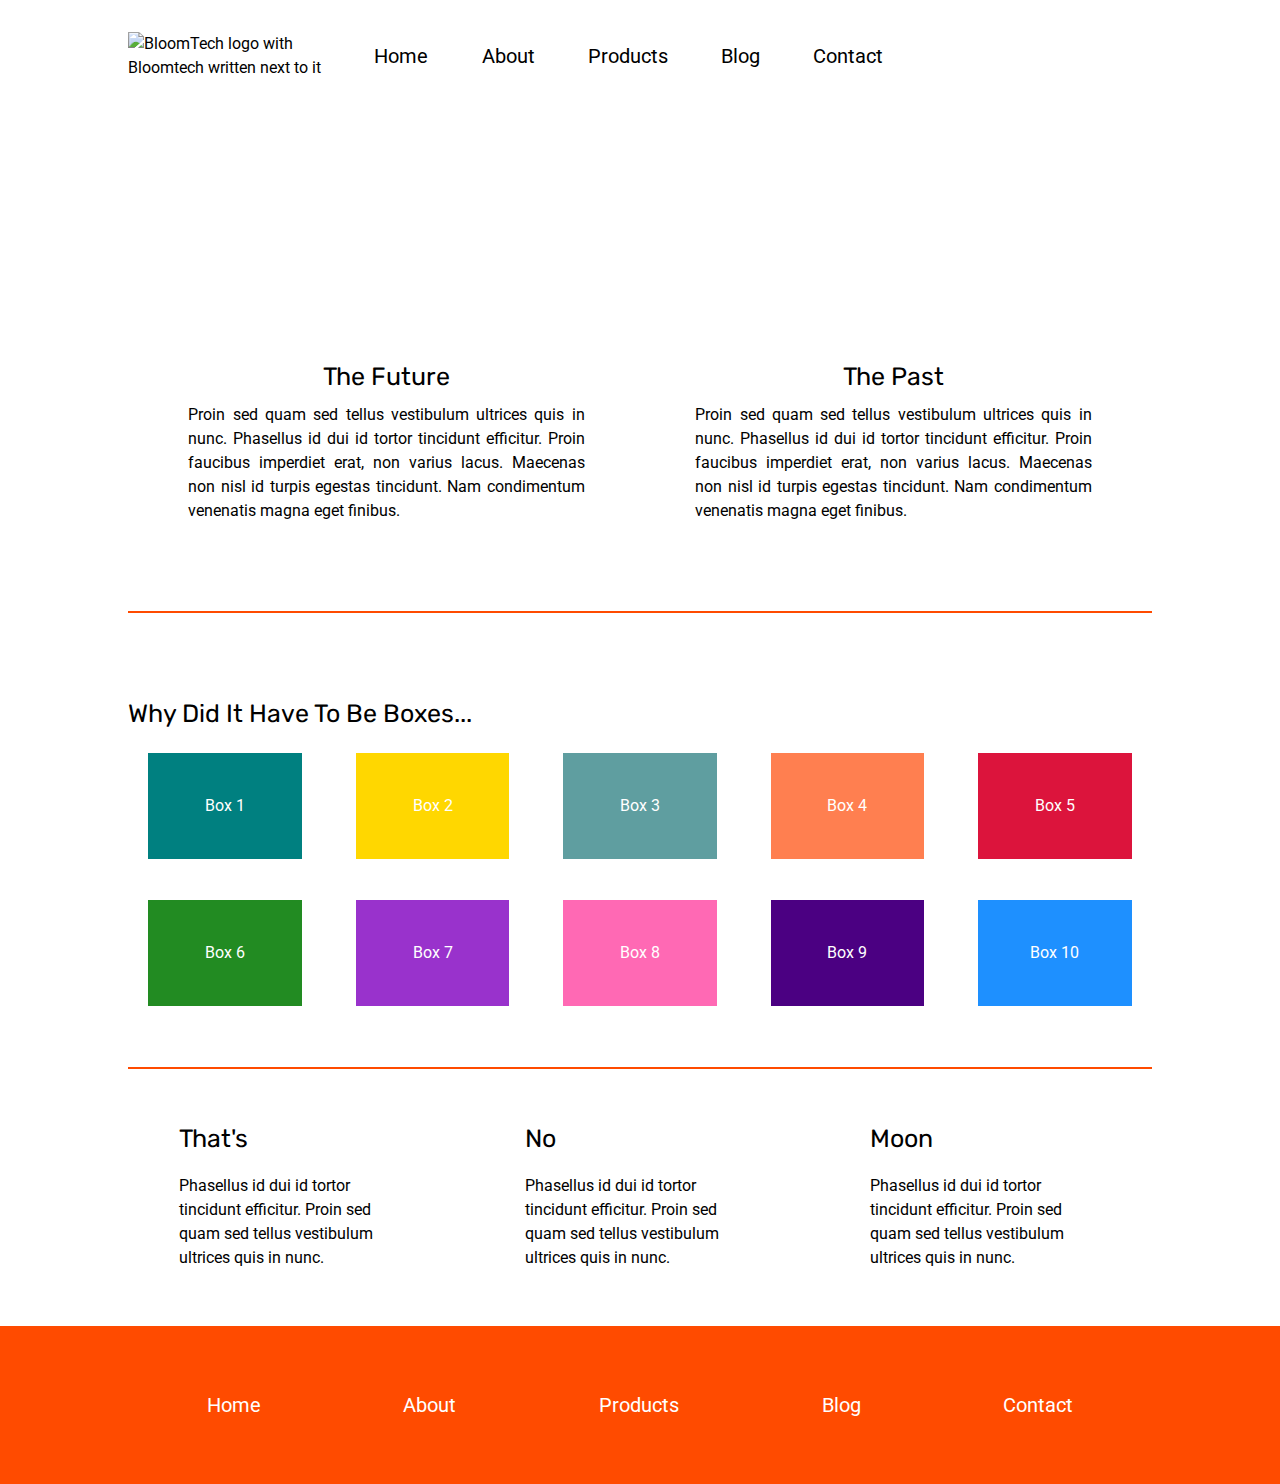
==== index.html @ 25e00963 "first draft test" ====
<!doctype html>

<html lang="en">
<head>
  <meta charset="utf-8">

  <title>Sprint Challenge - Home</title>

  <link href="https://fonts.googleapis.com/css?family=Roboto|Rubik" rel="stylesheet">
  <link rel="stylesheet" href="css/index.css">

</head>

<body>
    <header>
        <img src="img/BIT_Logo.png" alt="BloomTech logo with Bloomtech written next to it">
        <div class = 'links'>
            <nav>
                <a href="#">Home</a>
                <a href="about.html">About</a>
                <a href="#">Products</a>
                <a href="#">Blog</a>
                <a href="#">Contact</a>
            </nav>
        </div>
    </header>
    <div class="container">
       
        <section class="top-content">
            <div class="image"> </div>
            <div class="text-container">
                <h2>The Future</h2>
                <p>Proin sed quam sed tellus vestibulum ultrices quis in nunc. Phasellus id dui id tortor tincidunt efficitur. Proin faucibus imperdiet erat, non varius lacus. Maecenas non nisl id turpis egestas tincidunt. Nam condimentum venenatis magna eget finibus.</p>
            </div>
            <div class="text-container">
                <h2>The Past</h2>
                <p>Proin sed quam sed tellus vestibulum ultrices quis in nunc. Phasellus id dui id tortor tincidunt efficitur. Proin faucibus imperdiet erat, non varius lacus. Maecenas non nisl id turpis egestas tincidunt. Nam condimentum venenatis magna eget finibus.</p>
            </div>
        </section>
        
        <section class="middle-content">
        
            <h2>Why Did It Have To Be Boxes...</h2>
            
            <div class="boxes">
                <div class="box" id="box1">Box 1</div>
                <div class="box" id="box2">Box 2</div>
                <div class="box" id="box3">Box 3</div>
                <div class="box" id="box4">Box 4</div>
                <div class="box" id="box5">Box 5</div>
                <div class="box" id="box6">Box 6</div>
                <div class="box" id="box7">Box 7</div>
                <div class="box" id="box8">Box 8</div>
                <div class="box" id="box9">Box 9</div>
                <div class="box" id="box10">Box 10</div>
            </div>
        
        </section>

        <section class="bottom-content">

            <div class="text-container">
                <h2>That's</h2>
                <p>Phasellus id dui id tortor tincidunt efficitur. Proin sed quam sed tellus vestibulum ultrices quis in nunc.</p>
            </div>
            <div class="text-container">
                <h2>No</h2>
                <p>Phasellus id dui id tortor tincidunt efficitur. Proin sed quam sed tellus vestibulum ultrices quis in nunc.</p>
            </div>
            <div class="text-container">
                <h2>Moon</h2>
                <p>Phasellus id dui id tortor tincidunt efficitur. Proin sed quam sed tellus vestibulum ultrices quis in nunc.</p>
            </div>

        </section>
        
       
    </div><!-- container -->
    <footer>
        <nav>
            <a href="#">Home</a>
            <a href="about.html">About</a>
            <a href="#">Products</a>
            <a href="#">Blog</a>
            <a href="#">Contact</a>
        </nav>
    </footer>        
</body>
</html>
---- css/index.css ----
/* http://meyerweb.com/eric/tools/css/reset/ 
   v2.0 | 20110126
   License: none (public domain)
*/

html,
body,
div,
span,
applet,
object,
iframe,
h1,
h2,
h3,
h4,
h5,
h6,
p,
blockquote,
pre,
a,
abbr,
acronym,
address,
big,
cite,
code,
del,
dfn,
em,
img,
ins,
kbd,
q,
s,
samp,
small,
strike,
strong,
sub,
sup,
tt,
var,
b,
u,
i,
center,
dl,
dt,
dd,
ol,
ul,
li,
fieldset,
form,
label,
legend,
table,
caption,
tbody,
tfoot,
thead,
tr,
th,
td,
article,
aside,
canvas,
details,
embed,
figure,
figcaption,
footer,
header,
hgroup,
menu,
nav,
output,
ruby,
section,
summary,
time,
mark,
audio,
video {
  margin: 0;
  padding: 0;
  border: 0;
  font-size: 100%;
  font: inherit;
  vertical-align: baseline;
}
/* HTML5 display-role reset for older browsers */
article,
aside,
details,
figcaption,
figure,
footer,
header,
hgroup,
menu,
nav,
section {
  display: block;
}
body {
  line-height: 1;
}
ol,
ul {
  list-style: none;
}
blockquote,
q {
  quotes: none;
}
blockquote:before,
blockquote:after,
q:before,
q:after {
  content: "";
  content: none;
}
table {
  border-collapse: collapse;
  border-spacing: 0;
}

* {
  box-sizing: border-box;
}

html {
  font-size: 62.5%;
  max-width: 100%;
}
body {
  font-family: "Roboto", sans-serif;
  line-height: 1.5;
  font-size: 1.6rem;
}

h1,
h2,
h3,
h4,
h5 {
  font-size: 2.5rem;
  margin-bottom: 2%;
  font-family: "Rubik", sans-serif;
}
section,
footer {
  padding: 4% 0;
}
.container {
  width: 80%;
  margin: 0 auto;
}
/* Header Section styles */
header {
  display: flex;
  align-items: center;
  padding: 0 10%;
  width: 100%;
  /* margin:0 10%; */
  /* border: 1px solid red; */
}
header img {
  width: 20%;
}
.links nav {
  display: flex;
  justify-content: space-between;
  align-items: center;
  padding: 5%;
  width: 100%;
}
.links nav a {
  margin: auto;
  padding: 10%;
  text-decoration: none;
  color: inherit;
  font-size: 2rem;
  /* border: 1px solid red; */
  width: 80%;
}

/*Top Section Styles*/

.top-content {
  display: flex;
  flex-wrap: wrap;
  justify-content: space-between;
  margin-bottom: 4%;
  border-bottom: 2px solid #ff4b00;
  text-align: justify;
  padding: 5%;
}
.image {
  background-image: url(/img/jumbo.jpg);
  width: 100%;
  padding: 10%;
  background-size: 100%;
  background-repeat: no-repeat;
}

.top-content .text-container {
  width: 45%;
  padding: 1%;
  padding-bottom: 4%;
}
.top-content .text-container h2 {
  text-align: center;
}

/*Middle Section Styles*/
.middle-content {
  margin-bottom: 4%;
  border-bottom: 2px solid #ff4b00;
}

.middle-content h2 {
  margin-bottom: 0;
}

.middle-content .boxes {
  display: flex;
  flex-wrap: wrap;
  justify-content: space-between;
}

.box {
  background: black;
  margin: 2% 2%;
  color: white;
  display: flex;
  flex-wrap: wrap;
  align-items: center;
  justify-content: center;
  width: 15%;
  padding: 4%;
}
#box1 {
  background-color: teal;
}
#box2 {
  background-color: gold;
}
#box3 {
  background-color: cadetblue;
}
#box4 {
  background-color: coral;
}
#box5 {
  background-color: crimson;
}
#box6 {
  background-color: forestgreen;
}
#box7 {
  background-color: darkorchid;
}
#box8 {
  background-color: hotpink;
}
#box9 {
  background-color: indigo;
}
#box10 {
  background-color: dodgerblue;
}
/*Bottom Section Styles*/
.bottom-content {
  display: flex;
  justify-content: space-between;
  align-items: center;
  padding: 1% 5%;
}

.bottom-content .text-container {
  width: 25%;
  padding-bottom: 5%;
}
.bottom-content h2 {
  padding-bottom: 5%;
}

.bottom-content .text-container:last-child {
  padding-right: 0;
}

/*Footer Styles*/
footer {
  width: 100%;
  background-color: #ff4b00;
  padding: 5%;
}
footer nav {
  display: flex;
  justify-content: space-evenly;
}
footer nav a {
  text-decoration: none;
  color: white;
  font-size: 2rem;
}

/*About Page Styles*/
.about-image {
  background-image: url(/img/jumbo-about.png);
  width: 100%;
  padding: 10%;
  background-size: 100%;
  background-repeat: no-repeat;
}
.about {
  border-bottom: 2px solid #ff4b00;
}
.middle {
  display: flex;
  flex-flow: row wrap;
  justify-content: space-around;
  /* align-content: center; */
  /* align-items: center; */
  margin: 2% 1%;
  padding: 5%;
  gap: 5%;
  width: 100%;
}
.middle img {
  width: 100%;
}
.strategy {
  display: flex;
  flex-direction: column;
  width: 40%;
  border-bottom: 2px solid #ff4b00;
  margin: 5% 0;
}
.how-we-work {
  display: flex;
  flex-direction: column;
  width: 40%;
  border-bottom: 2px solid #ff4b00;
  margin: 5% 0;
}
.places-we-work {
  display: flex;
  flex-direction: column;
  width: 40%;
  border-bottom: 2px solid #ff4b00;
  margin: 5% 0;
}
.collaboration {
  display: flex;
  flex-direction: column;
  width: 40%;
  border-bottom: 2px solid #ff4b00;
  margin: 5% 0;
}
.work-together {
  padding: 5% 5%;
  display: flex;
  justify-content: center;
  align-items: center;
  margin: 5% 0;
  width: 100%;
}

/*Responsive Styles*/
@media (max-width: 500px) {
  header {
    display: flex;
    flex-direction:column ;
    align-items: center;
    align-content: center;
    padding:10%;
    width: 100%;
    /* margin:0 10%; */
    /* border: 1px solid red; */
  }
  header img {
    width: 40%;

  }
  .links nav {
    display: flex;
    justify-content: space-between;
    align-items: center;
    /* padding: 5%; */
    width: 100%;
  }
  .links nav a {
    margin: auto;
    padding: 10%;
    text-decoration: none;
    color: inherit;
    font-size: 2rem;
    /* border: 1px solid red; */
    width: 80%;
  }

  .top-content {
    display: flex;
    flex-flow: column wrap;
    align-items: center;
    margin-bottom: 4%;
    border-bottom: 2px solid #ff4b00;
    text-align: justify;
    padding: 5%;
  }
  .top-content .text-container {
    width: 80%;
    padding: 1%;
    padding-bottom: 4%;
  }
  .top-content .text-container h2 {
    text-align: center;
    padding: 5%;
  }
  .middle-content {
    margin-bottom: 4%;
    border-bottom: 2px solid #ff4b00;
    display: flex;
    flex-direction: column;
    margin: 5%;
    text-align: center;
  }
  
  .middle-content h2 {
    margin-bottom: 5%;
  }
  
  .middle-content .boxes {
    display: flex;
    flex-wrap: wrap;
    justify-content: space-evenly;
  }
  
  .box {
    background: black;
    margin: 2% 2%;
    color: white;
    display: flex;
    flex-wrap: wrap;
    align-items: center;
    justify-content: center;
    width: auto;
    padding: 10%;
  }
  .bottom-content {
    display: flex;
    flex-direction: column;
    justify-content: space-between;
    align-items: center;
    padding: 1% 5%;
  }
  
  .bottom-content .text-container {
    width: 80%;
    padding-bottom: 5%;
  }
  .bottom-content h2 {
    padding-bottom: 5%;
    text-align: center;
  }
  
  .bottom-content .text-container:last-child {
    padding-right: 0;
  }
  footer {
    width: 100%;
    background-color: #ff4b00;
    padding: 5%;
  }
  footer nav {
    display: flex;
    flex-direction: column;
    text-align: center;
    justify-content: space-evenly;
    line-height: 5rem;
  }
  footer nav a {
    text-decoration: none;
    color: white;
    font-size: 2rem;
  }
  .about-image {
    background-image: url(/img/jumbo-about.png);
    width: 100%;
    padding: 10%;
    background-size: 80%;
    background-repeat: no-repeat;
  }
  .about {
    border-bottom: 2px solid #ff4b00;
    display: flex;
    flex-direction: column;
    align-content: center;
    align-items: center;
  }
  .middle {
    display: flex;
    flex-flow: row wrap;
    justify-content: space-around;
    /* align-content: center; */
    /* align-items: center; */
    margin: 2% 1%;
    padding: 5%;
    gap: 5%;
    width: 100%;
  }
  .middle img {
    width: 100%;
  }
  .strategy {
    display: flex;
    flex-direction: column;
    width: 40%;
    border-bottom: 2px solid #ff4b00;
    margin: 5% 0;
  }
  .how-we-work {
    display: flex;
    flex-direction: column;
    width: 40%;
    border-bottom: 2px solid #ff4b00;
    margin: 5% 0;
  }
  .places-we-work {
    display: flex;
    flex-direction: column;
    width: 40%;
    border-bottom: 2px solid #ff4b00;
    margin: 5% 0;
  }
  .collaboration {
    display: flex;
    flex-direction: column;
    width: 40%;
    border-bottom: 2px solid #ff4b00;
    margin: 5% 0;
  }
  .work-together {
    padding: 5% 5%;
    display: flex;
    justify-content: center;
    align-items: center;
    margin: 5% 0;
    width: 100%;
  }
  
}
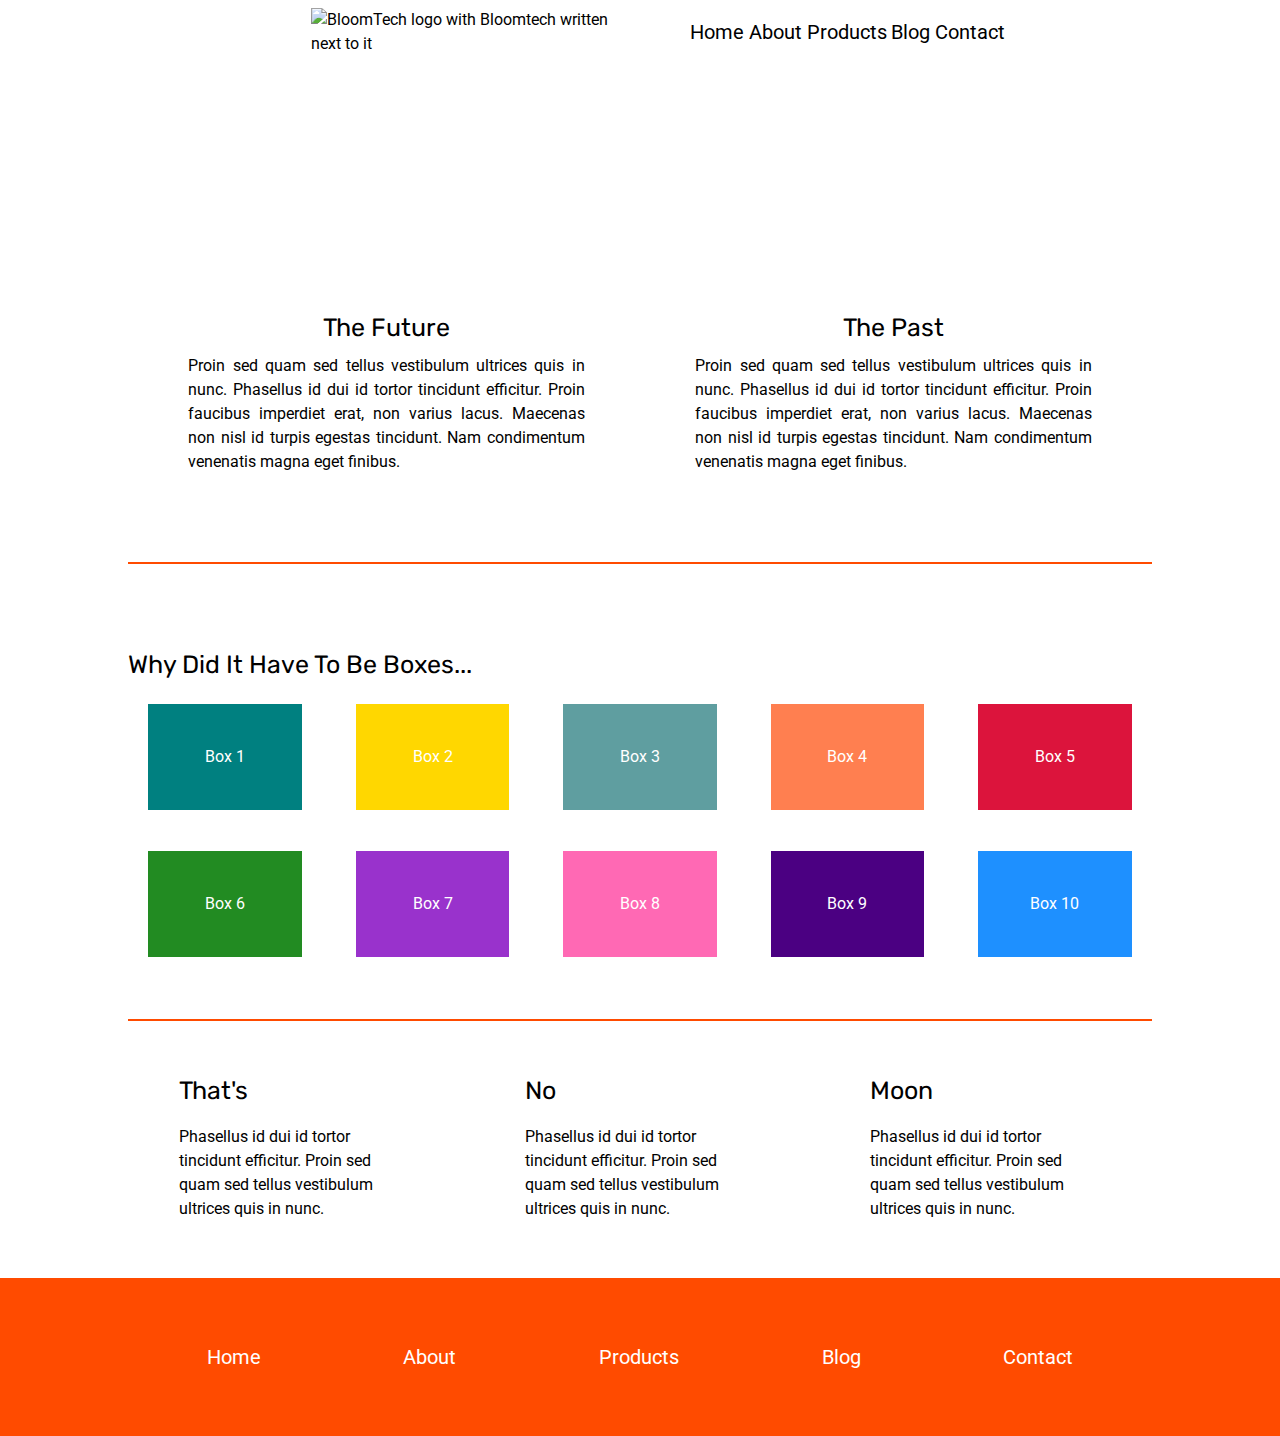
==== commit ff1dc55a: "final product, not happy with nav bar" ====
--- a/index.html
+++ b/index.html
@@ -1,89 +1,107 @@
-<!doctype html>
+<!DOCTYPE html>
 
 <html lang="en">
-<head>
-  <meta charset="utf-8">
+  <head>
+    <meta charset="utf-8" />
 
-  <title>Sprint Challenge - Home</title>
+    <title>Sprint Challenge - Home</title>
 
-  <link href="https://fonts.googleapis.com/css?family=Roboto|Rubik" rel="stylesheet">
-  <link rel="stylesheet" href="css/index.css">
+    <link
+      href="https://fonts.googleapis.com/css?family=Roboto|Rubik"
+      rel="stylesheet"
+    />
+    <link rel="stylesheet" href="css/index.css" />
+  </head>
 
-</head>
-
-<body>
+  <body>
     <header>
-        <img src="img/BIT_Logo.png" alt="BloomTech logo with Bloomtech written next to it">
-        <div class = 'links'>
-            <nav>
-                <a href="#">Home</a>
-                <a href="about.html">About</a>
-                <a href="#">Products</a>
-                <a href="#">Blog</a>
-                <a href="#">Contact</a>
-            </nav>
-        </div>
+      <img
+        src="img/BIT_Logo.png"
+        alt="BloomTech logo with Bloomtech written next to it"
+      />
+      <div class="links">
+        <nav>
+          <a href="#">Home</a>
+          <a href="about.html">About</a>
+          <a href="#">Products</a>
+          <a href="#">Blog</a>
+          <a href="#">Contact</a>
+        </nav>
+      </div>
     </header>
     <div class="container">
-       
-        <section class="top-content">
-            <div class="image"> </div>
-            <div class="text-container">
-                <h2>The Future</h2>
-                <p>Proin sed quam sed tellus vestibulum ultrices quis in nunc. Phasellus id dui id tortor tincidunt efficitur. Proin faucibus imperdiet erat, non varius lacus. Maecenas non nisl id turpis egestas tincidunt. Nam condimentum venenatis magna eget finibus.</p>
-            </div>
-            <div class="text-container">
-                <h2>The Past</h2>
-                <p>Proin sed quam sed tellus vestibulum ultrices quis in nunc. Phasellus id dui id tortor tincidunt efficitur. Proin faucibus imperdiet erat, non varius lacus. Maecenas non nisl id turpis egestas tincidunt. Nam condimentum venenatis magna eget finibus.</p>
-            </div>
-        </section>
-        
-        <section class="middle-content">
-        
-            <h2>Why Did It Have To Be Boxes...</h2>
-            
-            <div class="boxes">
-                <div class="box" id="box1">Box 1</div>
-                <div class="box" id="box2">Box 2</div>
-                <div class="box" id="box3">Box 3</div>
-                <div class="box" id="box4">Box 4</div>
-                <div class="box" id="box5">Box 5</div>
-                <div class="box" id="box6">Box 6</div>
-                <div class="box" id="box7">Box 7</div>
-                <div class="box" id="box8">Box 8</div>
-                <div class="box" id="box9">Box 9</div>
-                <div class="box" id="box10">Box 10</div>
-            </div>
-        
-        </section>
+      <section class="top-content">
+        <div class="image"></div>
+        <div class="text-container">
+          <h2>The Future</h2>
+          <p>
+            Proin sed quam sed tellus vestibulum ultrices quis in nunc.
+            Phasellus id dui id tortor tincidunt efficitur. Proin faucibus
+            imperdiet erat, non varius lacus. Maecenas non nisl id turpis
+            egestas tincidunt. Nam condimentum venenatis magna eget finibus.
+          </p>
+        </div>
+        <div class="text-container">
+          <h2>The Past</h2>
+          <p>
+            Proin sed quam sed tellus vestibulum ultrices quis in nunc.
+            Phasellus id dui id tortor tincidunt efficitur. Proin faucibus
+            imperdiet erat, non varius lacus. Maecenas non nisl id turpis
+            egestas tincidunt. Nam condimentum venenatis magna eget finibus.
+          </p>
+        </div>
+      </section>
 
-        <section class="bottom-content">
+      <section class="middle-content">
+        <h2>Why Did It Have To Be Boxes...</h2>
 
-            <div class="text-container">
-                <h2>That's</h2>
-                <p>Phasellus id dui id tortor tincidunt efficitur. Proin sed quam sed tellus vestibulum ultrices quis in nunc.</p>
-            </div>
-            <div class="text-container">
-                <h2>No</h2>
-                <p>Phasellus id dui id tortor tincidunt efficitur. Proin sed quam sed tellus vestibulum ultrices quis in nunc.</p>
-            </div>
-            <div class="text-container">
-                <h2>Moon</h2>
-                <p>Phasellus id dui id tortor tincidunt efficitur. Proin sed quam sed tellus vestibulum ultrices quis in nunc.</p>
-            </div>
+        <div class="boxes">
+          <div class="box" id="box1">Box 1</div>
+          <div class="box" id="box2">Box 2</div>
+          <div class="box" id="box3">Box 3</div>
+          <div class="box" id="box4">Box 4</div>
+          <div class="box" id="box5">Box 5</div>
+          <div class="box" id="box6">Box 6</div>
+          <div class="box" id="box7">Box 7</div>
+          <div class="box" id="box8">Box 8</div>
+          <div class="box" id="box9">Box 9</div>
+          <div class="box" id="box10">Box 10</div>
+        </div>
+      </section>
 
-        </section>
-        
-       
-    </div><!-- container -->
+      <section class="bottom-content">
+        <div class="text-container">
+          <h2>That's</h2>
+          <p>
+            Phasellus id dui id tortor tincidunt efficitur. Proin sed quam sed
+            tellus vestibulum ultrices quis in nunc.
+          </p>
+        </div>
+        <div class="text-container">
+          <h2>No</h2>
+          <p>
+            Phasellus id dui id tortor tincidunt efficitur. Proin sed quam sed
+            tellus vestibulum ultrices quis in nunc.
+          </p>
+        </div>
+        <div class="text-container">
+          <h2>Moon</h2>
+          <p>
+            Phasellus id dui id tortor tincidunt efficitur. Proin sed quam sed
+            tellus vestibulum ultrices quis in nunc.
+          </p>
+        </div>
+      </section>
+    </div>
+    <!-- container -->
     <footer>
-        <nav>
-            <a href="#">Home</a>
-            <a href="about.html">About</a>
-            <a href="#">Products</a>
-            <a href="#">Blog</a>
-            <a href="#">Contact</a>
-        </nav>
-    </footer>        
-</body>
-</html>+      <nav>
+        <a href="#">Home</a>
+        <a href="about.html">About</a>
+        <a href="#">Products</a>
+        <a href="#">Blog</a>
+        <a href="#">Contact</a>
+      </nav>
+    </footer>
+  </body>
+</html>
--- a/css/index.css
+++ b/css/index.css
@@ -162,25 +162,36 @@
 /* Header Section styles */
 header {
   display: flex;
+  justify-content: space-evenly;
+  flex-direction: wrap;
   align-items: center;
   padding: 0 10%;
-  width: 100%;
-  /* margin:0 10%; */
+  max-width: 100%;
+  margin:0 10%;
   /* border: 1px solid red; */
 }
 header img {
-  width: 20%;
+  width: 40%;
+}
+.links{
+    display: flex;
+    /* align-items: center; */
+    flex-wrap: wrap;
+    /* border:1px solid red; */
+
 }
 .links nav {
   display: flex;
   justify-content: space-between;
-  align-items: center;
+  /* align-items: center; */
   padding: 5%;
-  width: 100%;
+  width: 50%;
 }
 .links nav a {
-  margin: auto;
-  padding: 10%;
+    display: flex;
+    justify-content: space-evenly;
+  /* margin: auto; */
+  padding: 2%;
   text-decoration: none;
   color: inherit;
   font-size: 2rem;
@@ -378,30 +389,33 @@
     flex-direction:column ;
     align-items: center;
     align-content: center;
-    padding:10%;
-    width: 100%;
-    /* margin:0 10%; */
+    padding:5% 0 0 0;
+    width: 100%;
+    margin:0 ;
     /* border: 1px solid red; */
   }
   header img {
     width: 40%;
 
   }
+
   .links nav {
     display: flex;
     justify-content: space-between;
     align-items: center;
-    /* padding: 5%; */
+    padding: 5%;
     width: 100%;
   }
   .links nav a {
-    margin: auto;
-    padding: 10%;
+    margin: 5% 0 0 0;
+    display: flex;
+    align-items: center;
+    padding: 5%;
     text-decoration: none;
     color: inherit;
-    font-size: 2rem;
+    font-size: 1.5rem;
     /* border: 1px solid red; */
-    width: 80%;
+    width: 100%;
   }
 
   .top-content {
@@ -495,6 +509,7 @@
     padding: 10%;
     background-size: 80%;
     background-repeat: no-repeat;
+    background-position: center;
   }
   .about {
     border-bottom: 2px solid #ff4b00;
@@ -503,16 +518,33 @@
     align-content: center;
     align-items: center;
   }
+  .about .text-container h2{
+      padding: 5%;
+  }
+  .about .text-container{
+      display: flex;
+      flex-direction: column;
+      align-items: center;
+      margin:5%;
+  }
   .middle {
     display: flex;
-    flex-flow: row wrap;
-    justify-content: space-around;
-    /* align-content: center; */
-    /* align-items: center; */
+    flex-flow: column wrap;
+    /* justify-content: space-around; */
+    align-content: center;
+    align-items: center;
     margin: 2% 1%;
     padding: 5%;
     gap: 5%;
     width: 100%;
+
+  }
+  .middle p{
+      padding:5%;
+  }
+  .middle h2{
+      text-align: center;
+      padding:5%;
   }
   .middle img {
     width: 100%;
@@ -520,28 +552,28 @@
   .strategy {
     display: flex;
     flex-direction: column;
-    width: 40%;
+    width: 100%;
     border-bottom: 2px solid #ff4b00;
     margin: 5% 0;
   }
   .how-we-work {
     display: flex;
     flex-direction: column;
-    width: 40%;
+    width: 100%;
     border-bottom: 2px solid #ff4b00;
     margin: 5% 0;
   }
   .places-we-work {
     display: flex;
     flex-direction: column;
-    width: 40%;
+    width: 100%;
     border-bottom: 2px solid #ff4b00;
     margin: 5% 0;
   }
   .collaboration {
     display: flex;
     flex-direction: column;
-    width: 40%;
+    width: 100%;
     border-bottom: 2px solid #ff4b00;
     margin: 5% 0;
   }
@@ -553,5 +585,12 @@
     margin: 5% 0;
     width: 100%;
   }
-  
-}
+  .lower  h2{
+      text-align: center;
+      padding: 5%;
+  }
+  .lower p{
+      padding:5%;
+  }
+
+}
